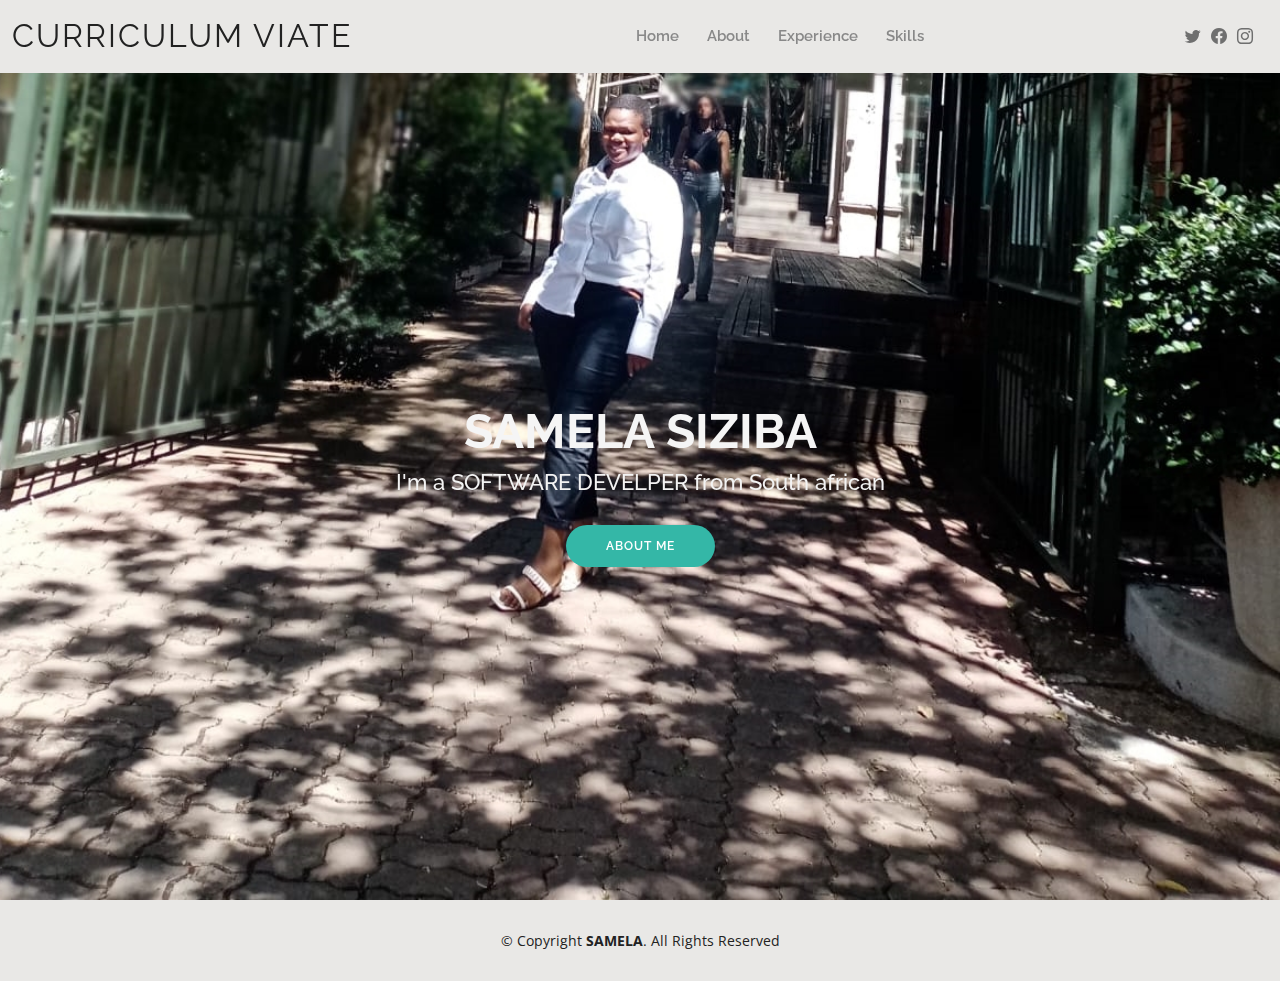
==== index.html @ 802ee1d5 "navbar" ====
<!DOCTYPE html>
<html lang="en">

<head>
  <meta charset="utf-8">
  <meta content="width=device-width, initial-scale=1.0" name="viewport">

  <title>cv of samela</title>
  <meta content="" name="description">
  <meta content="" name="keywords">

  <!-- Favicons -->
  <!-- <link href="assets/img/favicon.png" rel="icon">
  <link href="assets/img/apple-touch-icon.png" rel="apple-touch-icon"> -->

  <!-- Google Fonts -->
  <link href="https://fonts.googleapis.com/css?family=Open+Sans:300,300i,400,400i,600,600i,700,700i|Raleway:300,300i,400,400i,500,500i,600,600i,700,700i|Poppins:300,300i,400,400i,500,500i,600,600i,700,700i" rel="stylesheet">

  <!-- Vendor CSS Files -->
  <link href="assets/vendor/aos/aos.css" rel="stylesheet">
  <link href="assets/vendor/bootstrap/css/bootstrap.min.css" rel="stylesheet">
  <link href="assets/vendor/bootstrap-icons/bootstrap-icons.css" rel="stylesheet">
  <link href="assets/vendor/boxicons/css/boxicons.min.css" rel="stylesheet">
  <link href="assets/vendor/glightbox/css/glightbox.min.css" rel="stylesheet">
  <link href="assets/vendor/swiper/swiper-bundle.min.css" rel="stylesheet">

  <!-- Template Main CSS File -->
  <link href="assets/css/style.css" rel="stylesheet">

  <!-- =======================================================
  * Template Name: Kelly - v4.7.0
  * Template URL: https://bootstrapmade.com/kelly-free-bootstrap-cv-resume-html-template/
  * Author: BootstrapMade.com
  * License: https://bootstrapmade.com/license/
  ======================================================== -->
</head>

<body>

  <!-- ======= Header ======= -->
  <header id="header" class="fixed-top">
    <div class="container-fluid d-flex justify-content-between align-items-center">

      <h1 class="logo me-auto me-lg-0"><a href="index.html">curriculum viate</a></h1>
      <!-- Uncomment below if you prefer to use an image logo -->
      <!-- <a href="index.html" class="logo"><img src="assets/img/logo.png" alt="" class="img-fluid"></a>-->

      <nav id="navbar" class="navbar order-last order-lg-0">
        <ul>
          <li><a class="active" href="index.html">Home</a></li>
          <li><a href="about.html">About</a></li>
          <li><a href="experience.html">Experience</a></li>
          <li><a href="skills.html">Skills</a></li>
        </ul>
        <i class="bi bi-list mobile-nav-toggle"></i>
      </nav><!-- .navbar -->

      <div class="header-social-links">
        <a href="https://twitter.com/i/flow/login?input_flow_data=%7B%22requested_variant%22%3A%22eyJsYW5nIjoiZW4ifQ%3D%3D%22%7D" class="twitter"><i class="bi bi-twitter"></i></a>
        <a href="https://www.facebook.com/" class="facebook"><i class="bi bi-facebook"></i></a>
        <a href="https://www.instagram.com/accounts/login/" class="instagram"><i class="bi bi-instagram"></i></a>
        
      </div>

    </div>

  </header><!-- End Header -->

  <!-- ======= Hero Section ======= -->
  <section id="hero" class="d-flex align-items-center">
    <div class="container d-flex flex-column align-items-center" data-aos="zoom-in" data-aos-delay="100">
      <h1>SAMELA SIZIBA</h1>
      <h2>I'm a SOFTWARE DEVELPER from South african</h2>
      <a href="about.html" class="btn-about">About Me</a>
    </div>
  </section><!-- End Hero -->

  <!-- ======= Footer ======= -->
  <footer id="footer">
    <div class="container">
      <div class="copyright">
        &copy; Copyright <strong><span>SAMELA</span></strong>. All Rights Reserved
      </div>
      
    </div>
  </footer><!-- End  Footer -->

  <div id="preloader"></div>
  <a href="#" class="back-to-top d-flex align-items-center justify-content-center"><i class="bi bi-arrow-up-short"></i></a>

  <!-- Vendor JS Files -->
  <script src="assets/vendor/purecounter/purecounter.js"></script>
  <script src="assets/vendor/aos/aos.js"></script>
  <script src="assets/vendor/bootstrap/js/bootstrap.bundle.min.js"></script>
  <script src="assets/vendor/glightbox/js/glightbox.min.js"></script>
  <script src="assets/vendor/isotope-layout/isotope.pkgd.min.js"></script>
  <script src="assets/vendor/swiper/swiper-bundle.min.js"></script>
  <script src="assets/vendor/waypoints/noframework.waypoints.js"></script>
  <script src="assets/vendor/php-email-form/validate.js"></script>

  <!-- Template Main JS File -->
  <script src="assets/js/main.js"></script>

</body>

</html>
---- assets/css/style.css ----
/**
* Template Name: Kelly - v4.7.0
* Template URL: https://bootstrapmade.com/kelly-free-bootstrap-cv-resume-html-template/
* Author: BootstrapMade.com
* License: https://bootstrapmade.com/license/
*/

/*--------------------------------------------------------------
# General
--------------------------------------------------------------*/
body {
  font-family: "Open Sans", sans-serif;
  color: #444444;
}

a {
  color: #34b7a7;
  text-decoration: none;
}

a:hover {
  color: #51cdbe;
  text-decoration: none;
}

h1, h2, h3, h4, h5, h6 {
  font-family: "Raleway", sans-serif;
}

#main {
  margin-top: 50px;
}
@media (max-width: 992px) {
  #main {
    margin-top: 30px;
  }
}

/*--------------------------------------------------------------
# Preloader
--------------------------------------------------------------*/
#preloader {
  position: fixed;
  top: 0;
  left: 0;
  right: 0;
  bottom: 0;
  z-index: 9999;
  overflow: hidden;
  background: #fff;
}

#preloader:before {
  content: "";
  position: fixed;
  top: calc(50% - 30px);
  left: calc(50% - 30px);
  border: 6px solid #34b7a7;
  border-top-color: #dcf5f2;
  border-radius: 50%;
  width: 60px;
  height: 60px;
  -webkit-animation: animate-preloader 1s linear infinite;
  animation: animate-preloader 1s linear infinite;
}

@-webkit-keyframes animate-preloader {
  0% {
    transform: rotate(0deg);
  }
  100% {
    transform: rotate(360deg);
  }
}

@keyframes animate-preloader {
  0% {
    transform: rotate(0deg);
  }
  100% {
    transform: rotate(360deg);
  }
}
/*--------------------------------------------------------------
# Back to top button
--------------------------------------------------------------*/
.back-to-top {
  position: fixed;
  visibility: hidden;
  opacity: 0;
  right: 15px;
  bottom: 15px;
  z-index: 996;
  background: #34b7a7;
  width: 40px;
  height: 40px;
  border-radius: 50px;
  transition: all 0.4s;
}
.back-to-top i {
  font-size: 24px;
  color: #fff;
  line-height: 0;
}
.back-to-top:hover {
  background: #49cbbb;
  color: #fff;
}
.back-to-top.active {
  visibility: visible;
  opacity: 1;
}

/*--------------------------------------------------------------
# Header
--------------------------------------------------------------*/
#header {
  background: #e9e8e6;
  box-shadow: 0px 0px 25px 0 rgba(0, 0, 0, 0.08);
  z-index: 997;
  padding: 15px 0;
}
#header .logo {
  font-size: 32px;
  margin: 0;
  padding: 0;
  line-height: 1;
  font-weight: 400;
  letter-spacing: 2px;
  text-transform: uppercase;
}
#header .logo a {
  color: #222222;
}
#header .logo img {
  max-height: 40px;
}
@media (max-width: 992px) {
  #header .logo {
    font-size: 28px;
  }
}

/*--------------------------------------------------------------
# Header Social Links
--------------------------------------------------------------*/
.header-social-links {
  padding-right: 15px;
}
.header-social-links a {
  color: #6f6f6f;
  padding-left: 6px;
  display: inline-block;
  line-height: 0px;
  transition: 0.3s;
  font-size: 16px;
}
.header-social-links a:hover {
  color: #34b7a7;
}

/*--------------------------------------------------------------
# Navigation Menu
--------------------------------------------------------------*/
/**
* Desktop Navigation 
*/
.navbar {
  padding: 0;
}
.navbar ul {
  margin: 0;
  padding: 0;
  display: flex;
  list-style: none;
  align-items: center;
}
.navbar li {
  position: relative;
  padding: 10px 0 10px 28px;
}
.navbar a, .navbar a:focus {
  display: flex;
  align-items: center;
  justify-content: space-between;
  font-family: "Raleway", sans-serif;
  font-size: 15px;
  font-weight: 600;
  color: #888888;
  white-space: nowrap;
  transition: 0.3s;
  position: relative;
}
.navbar a i, .navbar a:focus i {
  font-size: 12px;
  line-height: 0;
  margin-left: 5px;
}
.navbar > ul > li > a:before {
  content: "";
  position: absolute;
  width: 0;
  height: 2px;
  bottom: -5px;
  left: 0;
  background-color: #34b7a7;
  visibility: hidden;
  width: 0px;
  transition: all 0.3s ease-in-out 0s;
}
.navbar a:hover:before {
  visibility: visible;
  width: 30px;
}

.navbar .dropdown ul {
  display: block;
  position: absolute;
  left: 14px;
  top: calc(100% + 30px);
  margin: 0;
  padding: 10px 0;
  z-index: 99;
  opacity: 0;
  visibility: hidden;
  background: #fff;
  box-shadow: 0px 0px 30px rgba(127, 137, 161, 0.25);
  transition: 0.3s;
  border-radius: 4px;
}
.navbar .dropdown ul li {
  min-width: 200px;
  padding: 0;
}
.navbar .dropdown ul a {
  padding: 10px 20px;
  font-size: 15px;
  text-transform: none;
  font-weight: 600;
}
.navbar .dropdown ul a i {
  font-size: 12px;
}
.navbar .dropdown ul a:hover, .navbar .dropdown ul .active:hover, .navbar .dropdown ul li:hover > a {
  color: #34b7a7;
}
.navbar .dropdown:hover > ul {
  opacity: 1;
  top: 100%;
  visibility: visible;
}
.navbar .dropdown .dropdown ul {
  top: 0;
  left: calc(100% - 30px);
  visibility: hidden;
}
.navbar .dropdown .dropdown:hover > ul {
  opacity: 1;
  top: 0;
  left: 100%;
  visibility: visible;
}
@media (max-width: 1366px) {
  .navbar .dropdown .dropdown ul {
    left: -90%;
  }
  .navbar .dropdown .dropdown:hover > ul {
    left: -100%;
  }
}

/**
* Mobile Navigation 
*/
.mobile-nav-toggle {
  color: #222222;
  font-size: 28px;
  cursor: pointer;
  display: none;
  line-height: 0;
  transition: 0.5s;
}
.mobile-nav-toggle.bi-x {
  color: #fff;
}

@media (max-width: 991px) {
  .mobile-nav-toggle {
    display: block;
  }

  .navbar ul {
    display: none;
  }
}
.navbar-mobile {
  position: fixed;
  overflow: hidden;
  top: 0;
  right: 0;
  left: 0;
  bottom: 0;
  background: rgba(9, 9, 9, 0.9);
  transition: 0.3s;
  z-index: 999;
}
.navbar-mobile .mobile-nav-toggle {
  position: absolute;
  top: 15px;
  right: 15px;
}
.navbar-mobile ul {
  display: block;
  position: absolute;
  top: 55px;
  right: 15px;
  bottom: 15px;
  left: 15px;
  padding: 10px 0;
  border-radius: 10px;
  background-color: #fff;
  overflow-y: auto;
  transition: 0.3s;
}
.navbar-mobile a, .navbar-mobile a:focus {
  font-size: 15px;
  padding-right: 15px;
  color: #222222;
}
.navbar-mobile a:hover, .navbar-mobile .active, .navbar-mobile li:hover > a {
  color: #34b7a7;
}
.navbar-mobile .getstarted, .navbar-mobile .getstarted:focus {
  margin: 15px;
}
.navbar-mobile .dropdown ul {
  position: static;
  display: none;
  margin: 10px 20px;
  padding: 10px 0;
  z-index: 99;
  opacity: 1;
  visibility: visible;
  background: #fff;
  box-shadow: 0px 0px 30px rgba(127, 137, 161, 0.25);
}
.navbar-mobile .dropdown ul li {
  min-width: 200px;
}
.navbar-mobile .dropdown ul a {
  padding: 10px 20px;
}
.navbar-mobile .dropdown ul a i {
  font-size: 12px;
}
.navbar-mobile .dropdown ul a:hover, .navbar-mobile .dropdown ul .active:hover, .navbar-mobile .dropdown ul li:hover > a {
  color: #34b7a7;
}
.navbar-mobile .dropdown > .dropdown-active {
  display: block;
}

/*--------------------------------------------------------------
# Hero Section
--------------------------------------------------------------*/
#hero {
  width: 100%;
  height: 100vh;
  background: url("../img/IMG-20220307-WA0020.jpg") top right;
  background-size: cover;
}
#hero .container {
  padding-top: 70px;
  position: relative;
}
@media (max-width: 992px) {
  #hero .container {
    padding-top: 58px;
  }
}
#hero h1 {
  margin: 0;
  font-size: 48px;
  font-weight: 700;
  line-height: 56px;
  color: #f5f5f5;
}
#hero h2 {
  color: #f3f3f3;
  margin: 10px 0 0 0;
  font-size: 22px;
}
#hero .btn-about {
  font-family: "Raleway", sans-serif;
  text-transform: uppercase;
  font-weight: 600;
  font-size: 12px;
  letter-spacing: 1px;
  display: inline-block;
  padding: 12px 40px;
  border-radius: 50px;
  transition: 0.5s;
  margin-top: 30px;
  color: #fff;
  background: #34b7a7;
}
#hero .btn-about:hover {
  background: #3dc8b7;
}
@media (min-width: 1024px) {
  #hero {
    background-attachment: fixed;
  }
}
@media (max-width: 992px) {
  #hero:before {
    content: "";
    background: rgba(255, 255, 255, 0.8);
    position: absolute;
    bottom: 0;
    top: 0;
    left: 0;
    right: 0;
  }
  #hero h1 {
    font-size: 28px;
    line-height: 36px;
  }
  #hero h2 {
    font-size: 18px;
    line-height: 24px;
  }
}

/*--------------------------------------------------------------
# Sections General
--------------------------------------------------------------*/
section {
  padding: 60px 0;
}

.section-bg {
  background-color: #e7f8f6;
}

.section-title {
  text-align: center;
  padding-bottom: 30px;
}
.section-title h2 {
  font-size: 32px;
  font-weight: bold;
  text-transform: uppercase;
  margin-bottom: 20px;
  padding-bottom: 20px;
  position: relative;
}
.section-title h2::after {
  content: "";
  position: absolute;
  display: block;
  width: 50px;
  height: 3px;
  background: #34b7a7;
  bottom: 0;
  left: calc(50% - 25px);
}
.section-title p {
  margin-bottom: 0;
}

.row{
  margin-left: 190px;
}

/*--------------------------------------------------------------
# Cta
--------------------------------------------------------------*/
.cta {
  background: linear-gradient(rgba(0, 0, 0, 0.6), rgba(0, 0, 0, 0.6)), url("../img/bg-1.jpg") fixed center center;
  background-size: cover;
  padding: 80px 0;
}
.cta h3 {
  color: #fff;
  font-size: 28px;
  font-weight: 700;
}
.cta p {
  color: #fff;
}
.cta .cta-btn {
  font-family: "Raleway", sans-serif;
  text-transform: uppercase;
  font-weight: 500;
  font-size: 16px;
  letter-spacing: 1px;
  display: inline-block;
  padding: 8px 20px;
  border-radius: 2px;
  transition: 0.5s;
  margin: 10px;
  border: 2px solid #fff;
  color: #fff;
}
.cta .cta-btn:hover {
  background: #34b7a7;
  border: 2px solid #34b7a7;
}
@media (max-width: 1024px) {
  .cta {
    background-attachment: scroll;
  }
}
@media (min-width: 769px) {
  .cta .cta-btn-container {
    display: flex;
    align-items: center;
    justify-content: flex-end;
  }
}

/*--------------------------------------------------------------
# About
--------------------------------------------------------------*/
.about .content h3 {
  font-weight: 700;
  font-size: 26px;
  color: #555555;
}
.about .content ul {
  list-style: none;
  padding: 0;
}
.about .content ul li {
  padding-bottom: 10px;
}
.about .content ul i {
  font-size: 20px;
  padding-right: 2px;
  color: #34b7a7;
}
.about .content p:last-child {
  margin-bottom: 0;
}

/*--------------------------------------------------------------
# Skills
--------------------------------------------------------------*/
.skills .progress {
  height: 60px;
  display: block;
  background: none;
  border-radius: 0;
}
.skills .progress .skill {
  padding: 10px 0;
  margin: 0 0 6px 0;
  text-transform: uppercase;
  display: block;
  font-weight: 600;
  font-family: "Poppins", sans-serif;
  color: #222222;
}
.skills .progress .skill .val {
  float: right;
  font-style: normal;
}
.skills .progress-bar-wrap {
  background: #f3f3f3;
}
.skills .progress-bar {
  width: 1px;
  height: 10px;
  transition: 0.9s;
  background-color: #34b7a7;
}

/*--------------------------------------------------------------
# Facts
--------------------------------------------------------------*/
.facts .counters span {
  font-size: 48px;
  display: block;
  color: #34b7a7;
}
.facts .counters p {
  padding: 0;
  margin: 0 0 20px 0;
  font-family: "Raleway", sans-serif;
  font-size: 14px;
}

/*--------------------------------------------------------------
# Testimonials
--------------------------------------------------------------*/
.testimonials .section-header {
  margin-bottom: 40px;
}
.testimonials .testimonials-carousel, .testimonials .testimonials-slider {
  overflow: hidden;
}
.testimonials .testimonial-item {
  text-align: center;
}
.testimonials .testimonial-item .testimonial-img {
  width: 120px;
  border-radius: 50%;
  border: 4px solid #fff;
  margin: 0 auto;
}
.testimonials .testimonial-item h3 {
  font-size: 20px;
  font-weight: bold;
  margin: 10px 0 5px 0;
  color: #111;
}
.testimonials .testimonial-item h4 {
  font-size: 14px;
  color: #999;
  margin: 0 0 15px 0;
}
.testimonials .testimonial-item .quote-icon-left, .testimonials .testimonial-item .quote-icon-right {
  color: #c8efea;
  font-size: 26px;
}
.testimonials .testimonial-item .quote-icon-left {
  display: inline-block;
  left: -5px;
  position: relative;
}
.testimonials .testimonial-item .quote-icon-right {
  display: inline-block;
  right: -5px;
  position: relative;
  top: 10px;
}
.testimonials .testimonial-item p {
  font-style: italic;
  margin: 0 auto 15px auto;
}
@media (min-width: 992px) {
  .testimonials .testimonial-item p {
    width: 80%;
  }
}
.testimonials .swiper-pagination {
  margin-top: 20px;
  position: relative;
}
.testimonials .swiper-pagination .swiper-pagination-bullet {
  width: 12px;
  height: 12px;
  background-color: #fff;
  opacity: 1;
  border: 1px solid #34b7a7;
}
.testimonials .swiper-pagination .swiper-pagination-bullet-active {
  background-color: #34b7a7;
}

/*--------------------------------------------------------------
# Resume
--------------------------------------------------------------*/
.resume .resume-title {
  font-size: 26px;
  font-weight: 400;
  margin-top: 20px;
  margin-bottom: 20px;
  color: #222222;
}
.resume .resume-item {
  padding: 0 0 20px 20px;
  margin-top: -2px;
  border-left: 2px solid #34b7a7;
  position: relative;
}
.resume .resume-item h4 {
  line-height: 18px;
  font-size: 18px;
  font-weight: 600;
  font-family: "Poppins", sans-serif;
  color: #1d685f;
  margin-bottom: 10px;
}
.resume .resume-item h5 {
  font-size: 16px;
  background: #effbf9;
  padding: 5px 15px;
  display: inline-block;
  font-weight: 600;
  margin-bottom: 10px;
  color: #34b7a7;
}
.resume .resume-item ul {
  padding-left: 20px;
}
.resume .resume-item ul li {
  padding-bottom: 10px;
}
.resume .resume-item:last-child {
  padding-bottom: 0;
}
.resume .resume-item::before {
  content: "";
  position: absolute;
  width: 16px;
  height: 16px;
  border-radius: 50px;
  left: -9px;
  top: 0;
  background: #fff;
  border: 2px solid #34b7a7;
}

/*--------------------------------------------------------------
# Services
--------------------------------------------------------------*/
.services .icon-box {
  text-align: center;
  padding: 70px 20px 80px 20px;
  transition: all ease-in-out 0.3s;
  background: #fff;
  box-shadow: 0px 0 35px 0 rgba(0, 0, 0, 0.08);
}
.services .icon-box .icon {
  margin: 0 auto;
  width: 100px;
  height: 100px;
  display: flex;
  align-items: center;
  justify-content: center;
  transition: ease-in-out 0.3s;
  position: relative;
}
.services .icon-box .icon i {
  font-size: 36px;
  transition: 0.5s;
  position: relative;
}
.services .icon-box .icon svg {
  position: absolute;
  top: 0;
  left: 0;
}
.services .icon-box .icon svg path {
  transition: 0.5s;
  fill: #f5f5f5;
}
.services .icon-box h4 {
  font-weight: 600;
  margin: 10px 0 15px 0;
  font-size: 22px;
}
.services .icon-box h4 a {
  color: #222222;
  transition: ease-in-out 0.3s;
}
.services .icon-box p {
  line-height: 24px;
  font-size: 14px;
  margin-bottom: 0;
}
.services .iconbox-blue i {
  color: #47aeff;
}
.services .iconbox-blue:hover .icon i {
  color: #fff;
}
.services .iconbox-blue:hover .icon path {
  fill: #47aeff;
}
.services .iconbox-orange i {
  color: #ffa76e;
}
.services .iconbox-orange:hover .icon i {
  color: #fff;
}
.services .iconbox-orange:hover .icon path {
  fill: #ffa76e;
}
.services .iconbox-pink i {
  color: #e80368;
}
.services .iconbox-pink:hover .icon i {
  color: #fff;
}
.services .iconbox-pink:hover .icon path {
  fill: #e80368;
}
.services .iconbox-yellow i {
  color: #ffbb2c;
}
.services .iconbox-yellow:hover .icon i {
  color: #fff;
}
.services .iconbox-yellow:hover .icon path {
  fill: #ffbb2c;
}
.services .iconbox-red i {
  color: #ff5828;
}
.services .iconbox-red:hover .icon i {
  color: #fff;
}
.services .iconbox-red:hover .icon path {
  fill: #ff5828;
}
.services .iconbox-teal i {
  color: #11dbcf;
}
.services .iconbox-teal:hover .icon i {
  color: #fff;
}
.services .iconbox-teal:hover .icon path {
  fill: #11dbcf;
}

/*--------------------------------------------------------------
# Portfolio
--------------------------------------------------------------*/
.portfolio .portfolio-item {
  margin-bottom: 30px;
}
.portfolio #portfolio-flters {
  padding: 0;
  margin: 0 auto 20px auto;
  list-style: none;
  text-align: center;
}
.portfolio #portfolio-flters li {
  cursor: pointer;
  display: inline-block;
  padding: 8px 16px 10px 16px;
  font-size: 13px;
  font-weight: 500;
  line-height: 1;
  text-transform: uppercase;
  color: #444444;
  margin-bottom: 5px;
  transition: all 0.3s ease-in-out;
  border-radius: 50px;
}
.portfolio #portfolio-flters li:hover, .portfolio #portfolio-flters li.filter-active {
  color: #fff;
  background: #34b7a7;
}
.portfolio #portfolio-flters li:last-child {
  margin-right: 0;
}
.portfolio .portfolio-wrap {
  transition: 0.3s;
  position: relative;
  overflow: hidden;
  z-index: 1;
  background: rgba(34, 34, 34, 0.6);
}
.portfolio .portfolio-wrap::before {
  content: "";
  background: rgba(34, 34, 34, 0.6);
  position: absolute;
  left: 0;
  right: 0;
  top: 0;
  bottom: 0;
  transition: all ease-in-out 0.3s;
  z-index: 2;
  opacity: 0;
}
.portfolio .portfolio-wrap img {
  transition: all ease-in-out 0.3s;
}
.portfolio .portfolio-wrap .portfolio-info {
  opacity: 0;
  position: absolute;
  top: 0;
  left: 0;
  right: 0;
  bottom: 0;
  z-index: 3;
  transition: all ease-in-out 0.3s;
  display: flex;
  flex-direction: column;
  justify-content: flex-end;
  align-items: flex-start;
  padding: 20px;
}
.portfolio .portfolio-wrap .portfolio-info h4 {
  font-size: 20px;
  color: #fff;
  font-weight: 600;
}
.portfolio .portfolio-wrap .portfolio-info p {
  color: rgba(255, 255, 255, 0.7);
  font-size: 14px;
  text-transform: uppercase;
  padding: 0;
  margin: 0;
  font-style: italic;
}
.portfolio .portfolio-wrap .portfolio-links {
  text-align: center;
  z-index: 4;
}
.portfolio .portfolio-wrap .portfolio-links a {
  color: #fff;
  margin: 0 5px 0 0;
  font-size: 28px;
  display: inline-block;
  transition: 0.3s;
}
.portfolio .portfolio-wrap .portfolio-links a:hover {
  color: #78d9cd;
}
.portfolio .portfolio-wrap:hover::before {
  opacity: 1;
}
.portfolio .portfolio-wrap:hover img {
  transform: scale(1.2);
}
.portfolio .portfolio-wrap:hover .portfolio-info {
  opacity: 1;
}

/*--------------------------------------------------------------
# Portfolio Details
--------------------------------------------------------------*/
.portfolio-details {
  padding-top: 0;
}
.portfolio-details .portfolio-details-slider img {
  width: 100%;
}
.portfolio-details .portfolio-details-slider .swiper-pagination {
  margin-top: 20px;
  position: relative;
}
.portfolio-details .portfolio-details-slider .swiper-pagination .swiper-pagination-bullet {
  width: 12px;
  height: 12px;
  background-color: #fff;
  opacity: 1;
  border: 1px solid #34b7a7;
}
.portfolio-details .portfolio-details-slider .swiper-pagination .swiper-pagination-bullet-active {
  background-color: #34b7a7;
}
.portfolio-details .portfolio-info {
  padding: 30px;
  box-shadow: 0px 0 30px rgba(34, 34, 34, 0.08);
}
.portfolio-details .portfolio-info h3 {
  font-size: 22px;
  font-weight: 700;
  margin-bottom: 20px;
  padding-bottom: 20px;
  border-bottom: 1px solid #eee;
}
.portfolio-details .portfolio-info ul {
  list-style: none;
  padding: 0;
  font-size: 15px;
}
.portfolio-details .portfolio-info ul li + li {
  margin-top: 10px;
}
.portfolio-details .portfolio-description {
  padding-top: 30px;
}
.portfolio-details .portfolio-description h2 {
  font-size: 26px;
  font-weight: 700;
  margin-bottom: 20px;
}
.portfolio-details .portfolio-description p {
  padding: 0;
}

/*--------------------------------------------------------------
# Contact
--------------------------------------------------------------*/
.contact .info {
  width: 100%;
  background: #fff;
}
.contact .info i {
  font-size: 20px;
  color: #34b7a7;
  float: left;
  width: 44px;
  height: 44px;
  background: #effbf9;
  display: flex;
  justify-content: center;
  align-items: center;
  border-radius: 50px;
  transition: all 0.3s ease-in-out;
}
.contact .info h4 {
  padding: 0 0 0 60px;
  font-size: 22px;
  font-weight: 600;
  margin-bottom: 5px;
  color: #222222;
}
.contact .info p {
  padding: 0 0 0 60px;
  margin-bottom: 0;
  font-size: 14px;
  color: #555555;
}
.contact .info .email, .contact .info .phone {
  margin-top: 40px;
}
.contact .info .email:hover i, .contact .info .address:hover i, .contact .info .phone:hover i {
  background: #34b7a7;
  color: #fff;
}
.contact .php-email-form {
  width: 100%;
  background: #fff;
}
.contact .php-email-form .form-group {
  padding-bottom: 8px;
}
.contact .php-email-form .error-message {
  display: none;
  color: #fff;
  background: #ed3c0d;
  text-align: center;
  padding: 15px;
  font-weight: 600;
}
.contact .php-email-form .sent-message {
  display: none;
  color: #fff;
  background: #18d26e;
  text-align: center;
  padding: 15px;
  font-weight: 600;
}
.contact .php-email-form .loading {
  display: none;
  background: #fff;
  text-align: center;
  padding: 15px;
}
.contact .php-email-form .loading:before {
  content: "";
  display: inline-block;
  border-radius: 50%;
  width: 24px;
  height: 24px;
  margin: 0 10px -6px 0;
  border: 3px solid #18d26e;
  border-top-color: #eee;
  -webkit-animation: animate-loading 1s linear infinite;
  animation: animate-loading 1s linear infinite;
}
.contact .php-email-form input, .contact .php-email-form textarea {
  border-radius: 4px;
  box-shadow: none;
  font-size: 14px;
}
.contact .php-email-form input:focus, .contact .php-email-form textarea:focus {
  border-color: #34b7a7;
}
.contact .php-email-form input {
  height: 44px;
}
.contact .php-email-form textarea {
  padding: 10px 12px;
}
.contact .php-email-form button[type=submit] {
  background: #34b7a7;
  border: 0;
  padding: 10px 30px 12px 30px;
  color: #fff;
  transition: 0.4s;
  border-radius: 50px;
}
.contact .php-email-form button[type=submit]:hover {
  background: #3dc8b7;
}
@-webkit-keyframes animate-loading {
  0% {
    transform: rotate(0deg);
  }
  100% {
    transform: rotate(360deg);
  }
}
@keyframes animate-loading {
  0% {
    transform: rotate(0deg);
  }
  100% {
    transform: rotate(360deg);
  }
}

/*--------------------------------------------------------------
# Footer
--------------------------------------------------------------*/
#footer {
  background: #e9e8e6;
  padding: 30px 0;
  color: #222222;
  font-size: 14px;
  text-align: center;
}
#footer .credits {
  padding-top: 5px;
  font-size: 13px;
}
#footer .credits a {
  color: #34b7a7;
}
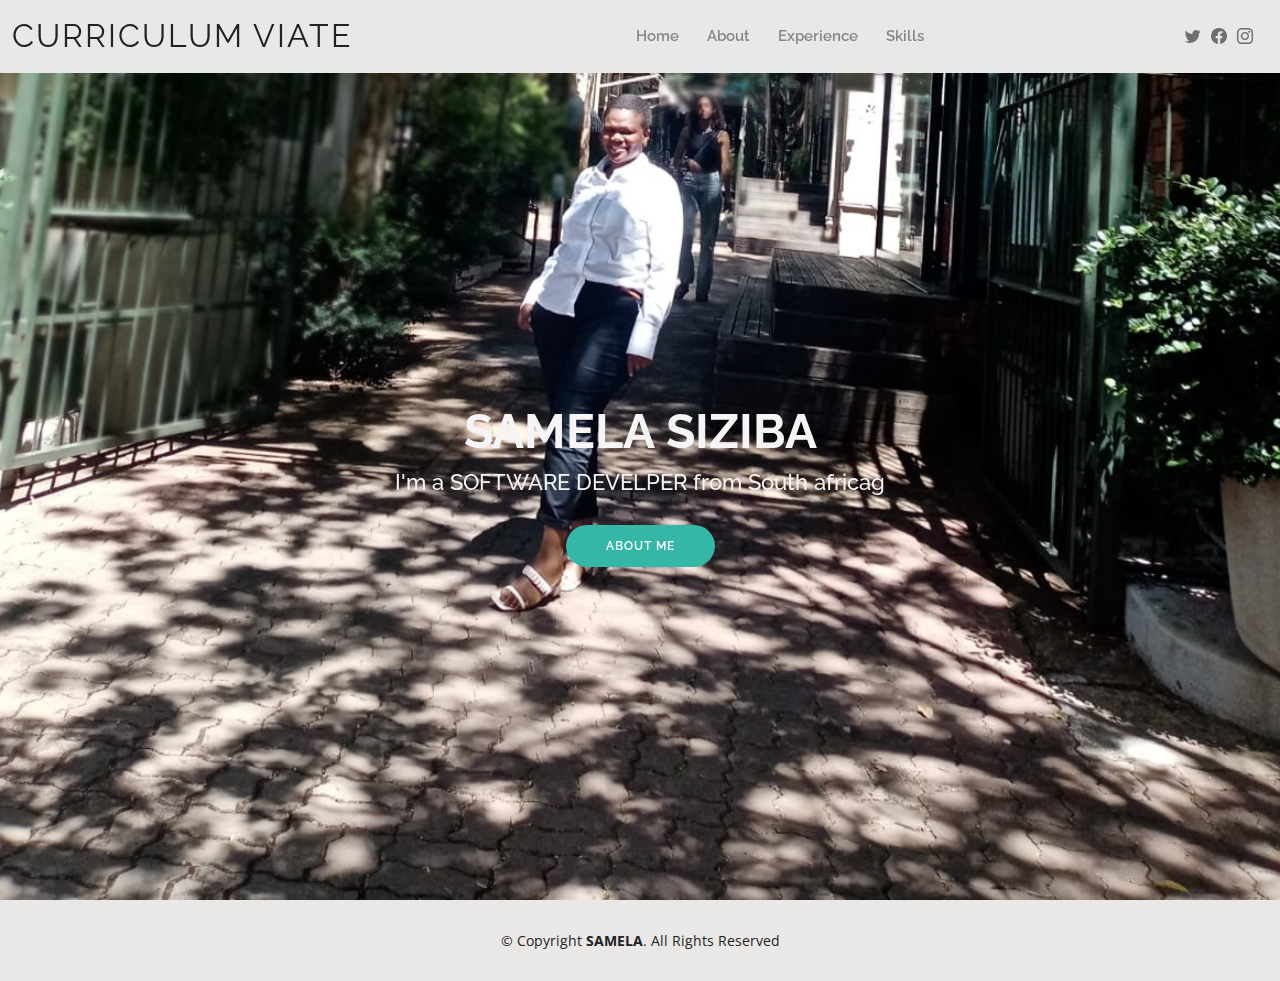
==== commit 2f2d7426: "hero" ====
--- a/index.html
+++ b/index.html
@@ -70,7 +70,7 @@
   <section id="hero" class="d-flex align-items-center">
     <div class="container d-flex flex-column align-items-center" data-aos="zoom-in" data-aos-delay="100">
       <h1>SAMELA SIZIBA</h1>
-      <h2>I'm a SOFTWARE DEVELPER from South african</h2>
+      <h2>I'm a SOFTWARE DEVELPER from South africag</h2>
       <a href="about.html" class="btn-about">About Me</a>
     </div>
   </section><!-- End Hero -->
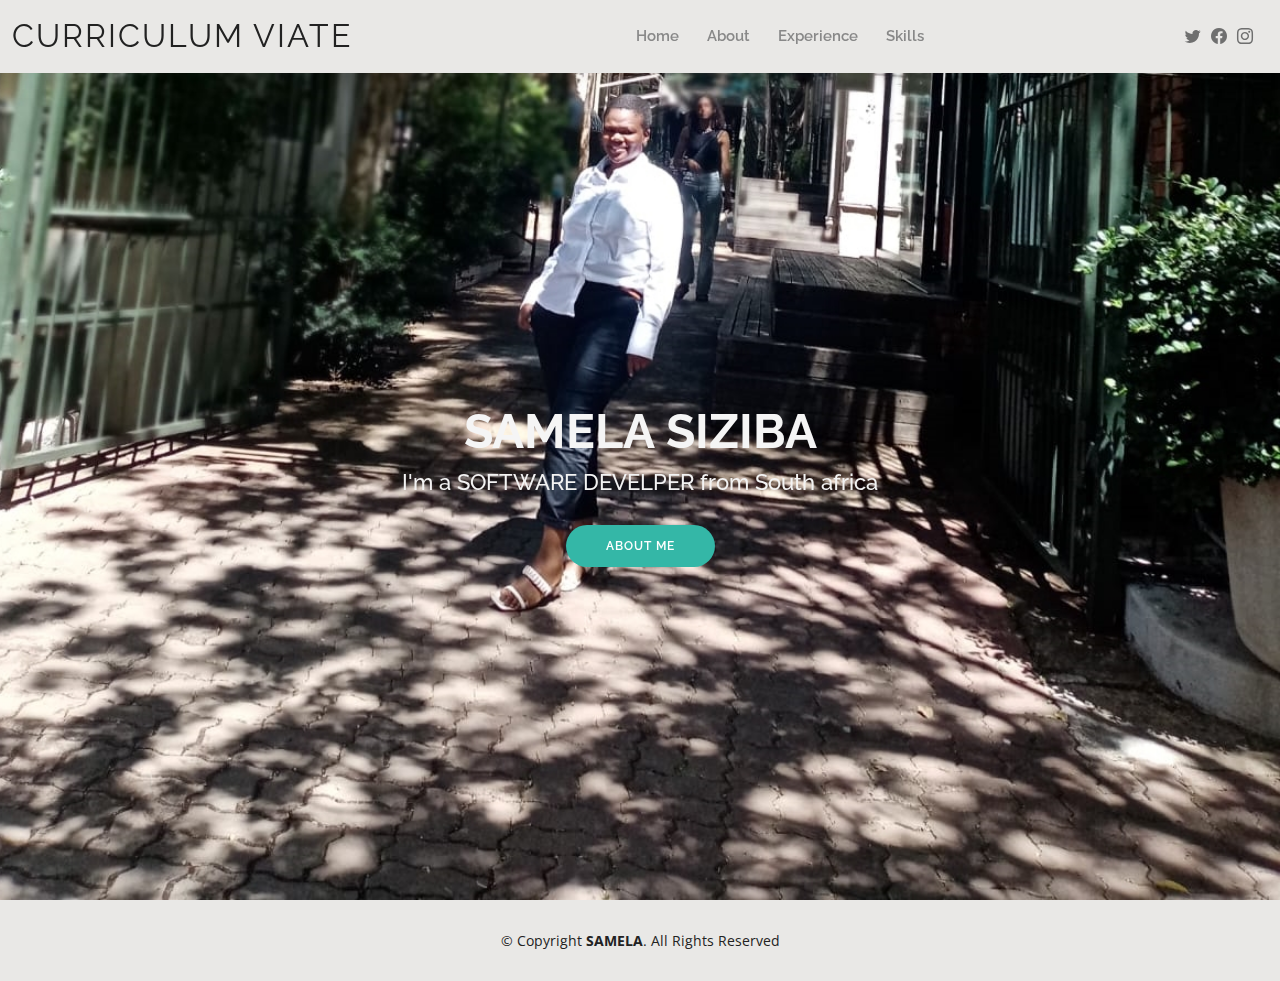
==== commit b052ef3e: "link facebook added" ====
--- a/index.html
+++ b/index.html
@@ -57,7 +57,7 @@
 
       <div class="header-social-links">
         <a href="https://twitter.com/i/flow/login?input_flow_data=%7B%22requested_variant%22%3A%22eyJsYW5nIjoiZW4ifQ%3D%3D%22%7D" class="twitter"><i class="bi bi-twitter"></i></a>
-        <a href="https://www.facebook.com/" class="facebook"><i class="bi bi-facebook"></i></a>
+        <a href="https://www.facebook.com/samsam.siziba" class="facebook"><i class="bi bi-facebook"></i></a>
         <a href="https://www.instagram.com/accounts/login/" class="instagram"><i class="bi bi-instagram"></i></a>
         
       </div>
@@ -70,7 +70,7 @@
   <section id="hero" class="d-flex align-items-center">
     <div class="container d-flex flex-column align-items-center" data-aos="zoom-in" data-aos-delay="100">
       <h1>SAMELA SIZIBA</h1>
-      <h2>I'm a SOFTWARE DEVELPER from South africag</h2>
+      <h2>I'm a SOFTWARE DEVELPER from South africa</h2>
       <a href="about.html" class="btn-about">About Me</a>
     </div>
   </section><!-- End Hero -->
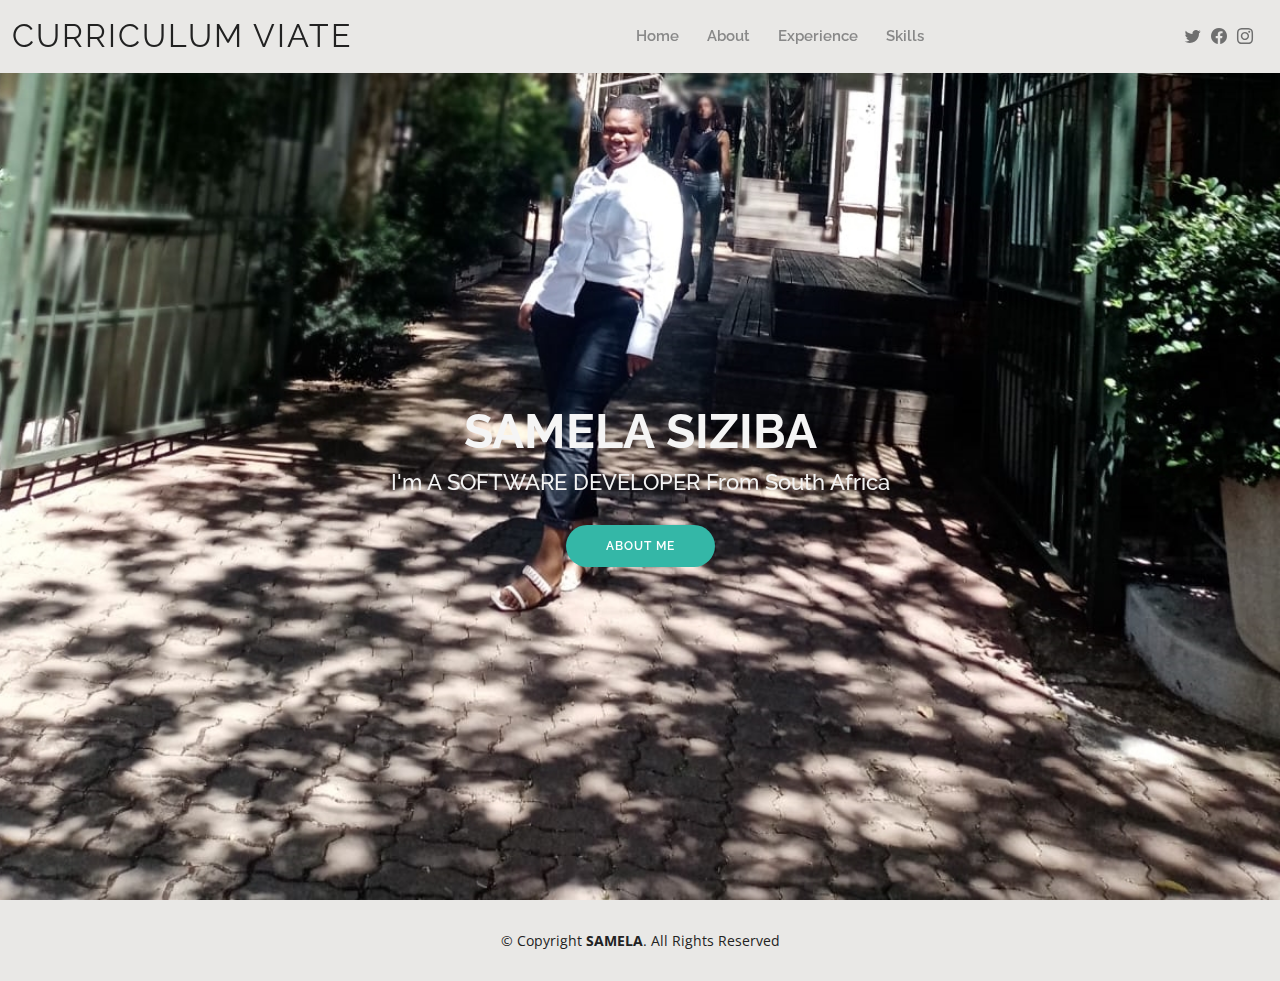
==== commit 6b0e33d2: "hero" ====
--- a/index.html
+++ b/index.html
@@ -56,9 +56,9 @@
       </nav><!-- .navbar -->
 
       <div class="header-social-links">
-        <a href="https://twitter.com/i/flow/login?input_flow_data=%7B%22requested_variant%22%3A%22eyJsYW5nIjoiZW4ifQ%3D%3D%22%7D" class="twitter"><i class="bi bi-twitter"></i></a>
-        <a href="https://www.facebook.com/samsam.siziba" class="facebook"><i class="bi bi-facebook"></i></a>
-        <a href="https://www.instagram.com/accounts/login/" class="instagram"><i class="bi bi-instagram"></i></a>
+        <a href="https://twitter.com/Samela58791514" target="blank" class="twitter"><i class="bi bi-twitter"></i></a>
+        <a href="https://www.facebook.com/samsam.siziba" target="blank" class="facebook"><i class="bi bi-facebook"></i></a>
+        <a href="https://www.instagram.com/samela8085/" target="blank" class="instagram"><i class="bi bi-instagram"></i></a>
         
       </div>
 
@@ -70,7 +70,7 @@
   <section id="hero" class="d-flex align-items-center">
     <div class="container d-flex flex-column align-items-center" data-aos="zoom-in" data-aos-delay="100">
       <h1>SAMELA SIZIBA</h1>
-      <h2>I'm a SOFTWARE DEVELPER from South africa</h2>
+      <h2>I'm A SOFTWARE DEVELOPER From South Africa</h2>
       <a href="about.html" class="btn-about">About Me</a>
     </div>
   </section><!-- End Hero -->
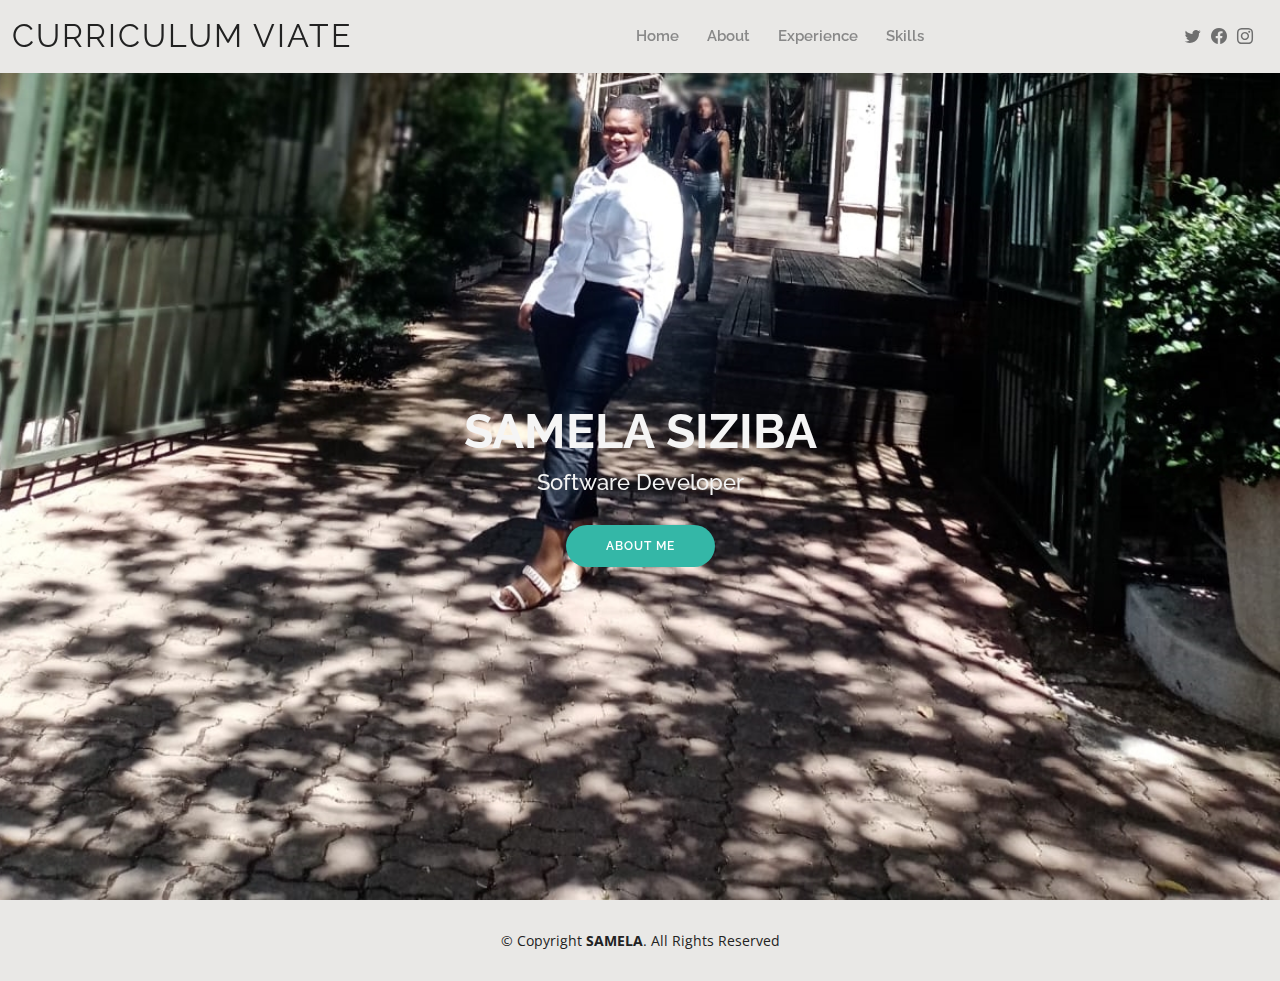
==== commit b9e4d2de: "fixed software developer" ====
--- a/index.html
+++ b/index.html
@@ -70,7 +70,7 @@
   <section id="hero" class="d-flex align-items-center">
     <div class="container d-flex flex-column align-items-center" data-aos="zoom-in" data-aos-delay="100">
       <h1>SAMELA SIZIBA</h1>
-      <h2>I'm A SOFTWARE DEVELOPER From South Africa</h2>
+      <h2>Software Developer</h2>
       <a href="about.html" class="btn-about">About Me</a>
     </div>
   </section><!-- End Hero -->
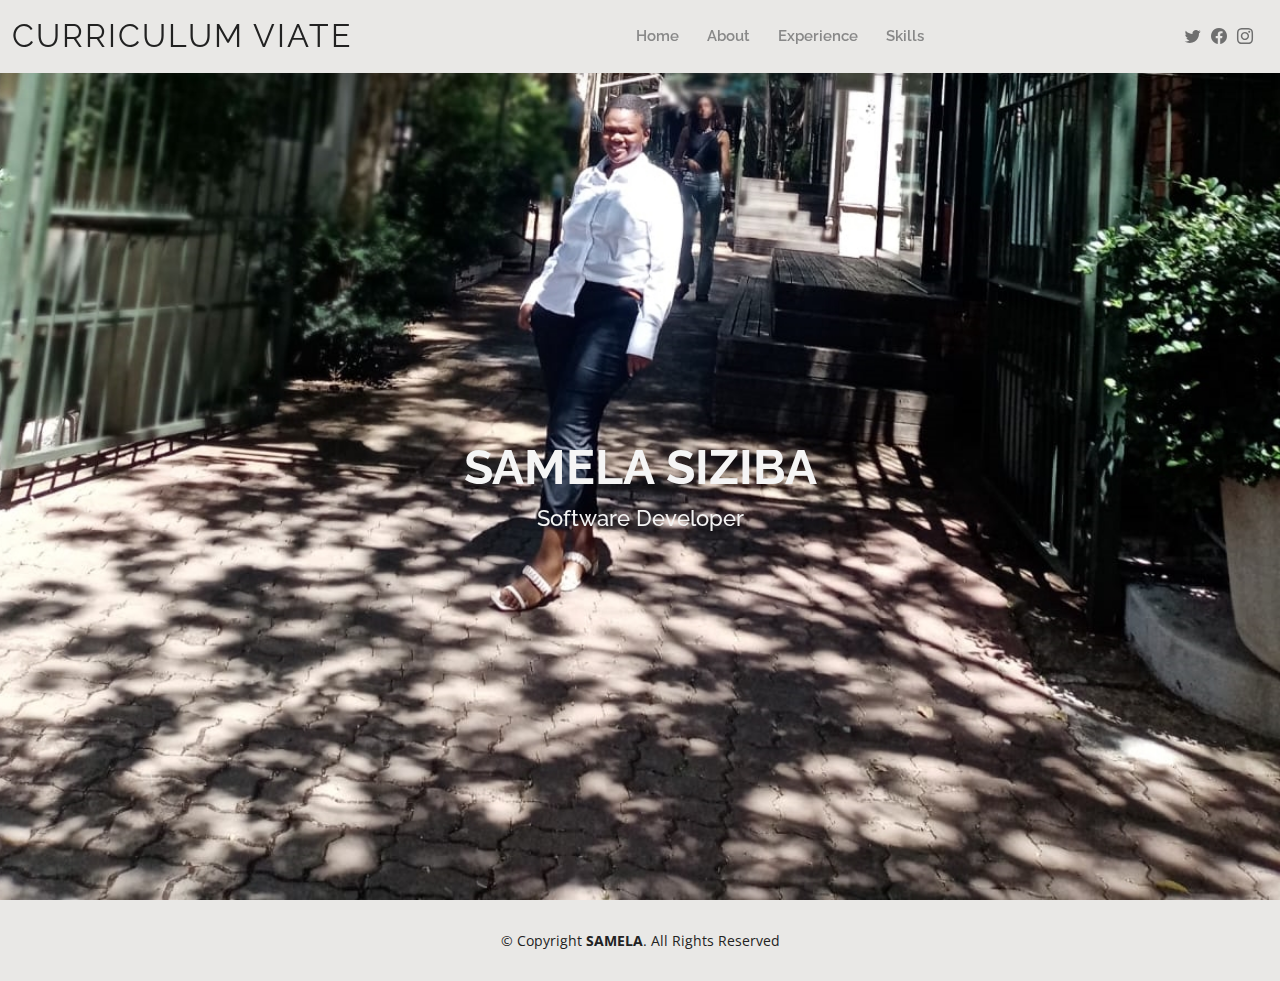
==== commit 619fc156: "delete button about me" ====
--- a/index.html
+++ b/index.html
@@ -71,7 +71,7 @@
     <div class="container d-flex flex-column align-items-center" data-aos="zoom-in" data-aos-delay="100">
       <h1>SAMELA SIZIBA</h1>
       <h2>Software Developer</h2>
-      <a href="about.html" class="btn-about">About Me</a>
+      
     </div>
   </section><!-- End Hero -->
 
